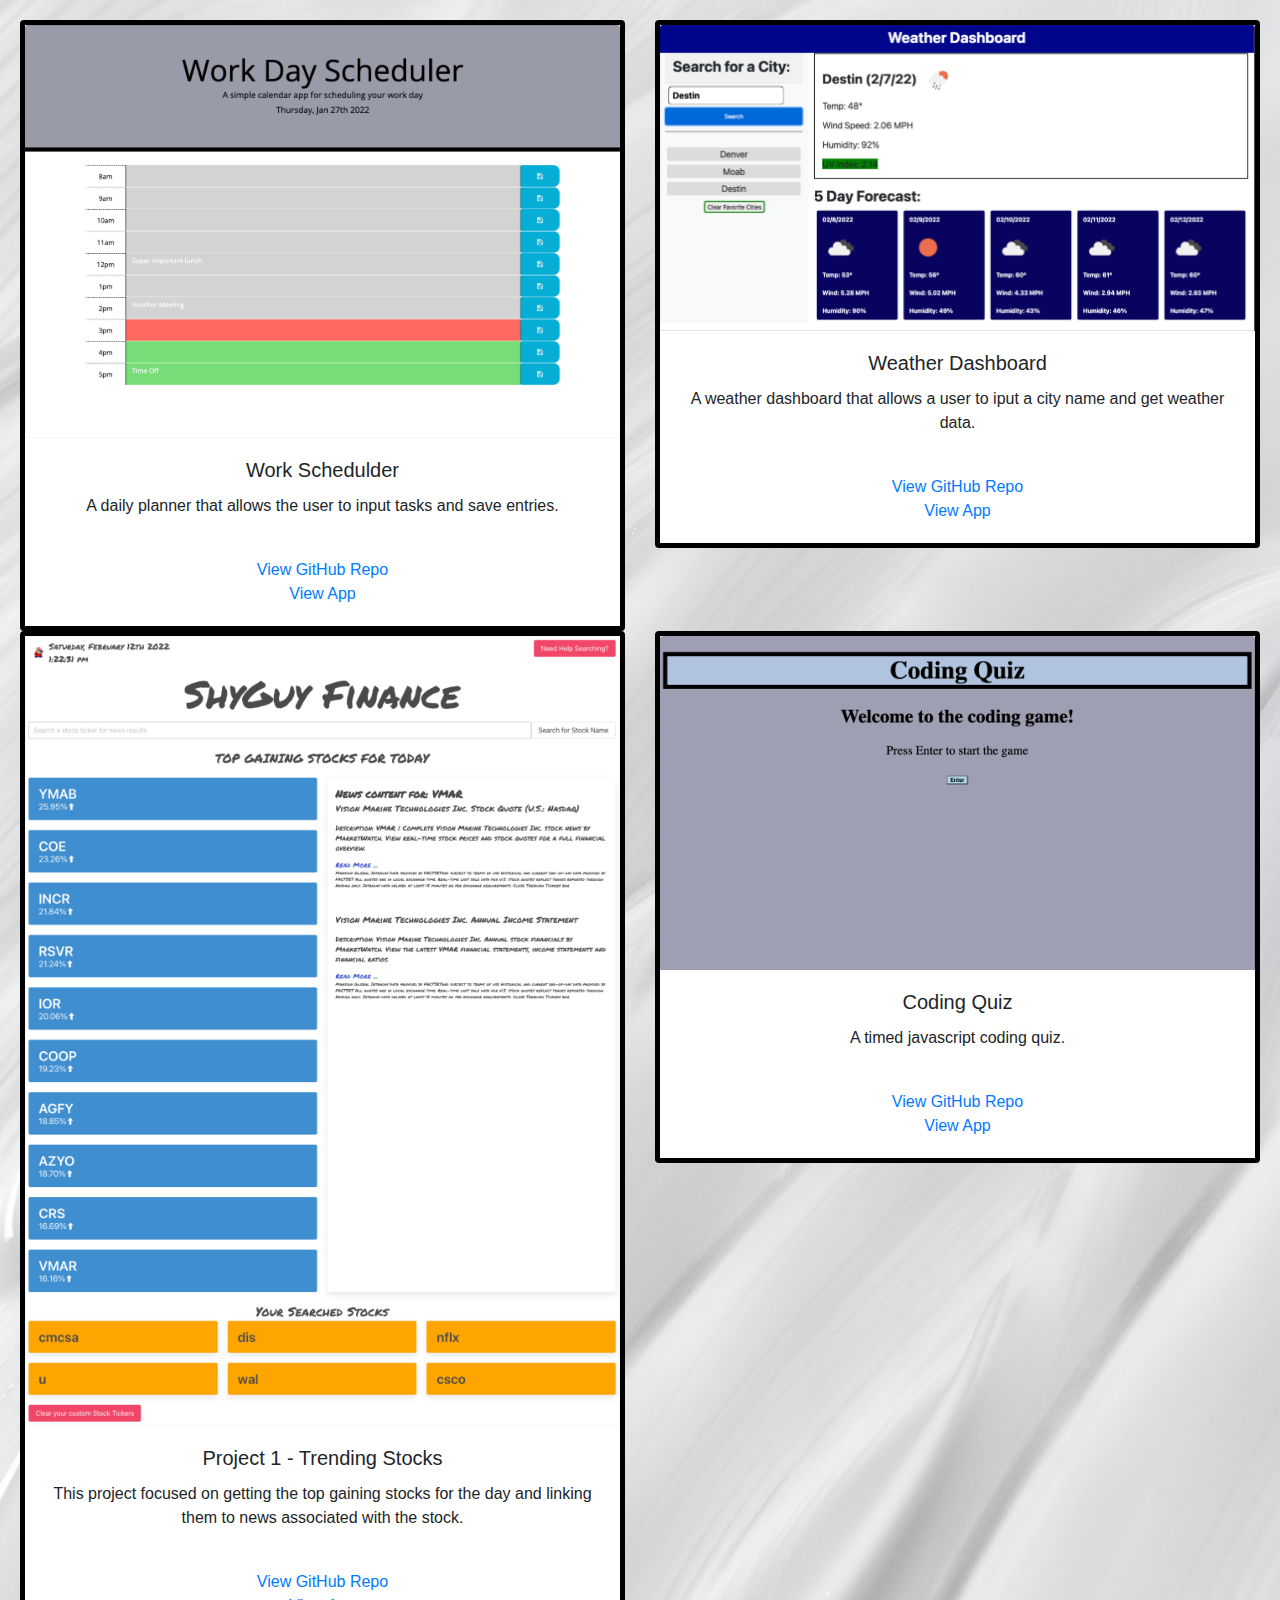
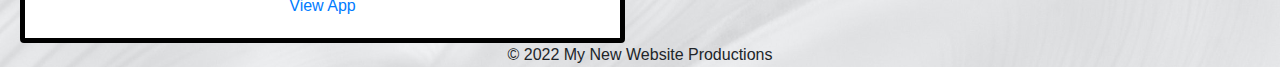
==== projects.html @ 8465b53e "added new html file and updated pics" ====
<!DOCTYPE html>
<html lang="en">

<head>
    <meta charset="UTF-8" />
    <meta name="viewport" content="width=device-width, initial-scale=1.0" />
    <title>Heather Graham Projects</title>
    <link rel="stylesheet" href="https://cdn.jsdelivr.net/npm/bootstrap@4.6.1/dist/css/bootstrap.min.css">
    <link rel="stylesheet" href="./assets/css/style3.css" />
</head>

<body>
    <div class="projects">
        <div class="row row-cols-1 row-cols-md-2 g-4">
            <div class="col">
                <div class="card text-center">
                    <img src="./assets/images/shot1.png" class="card-img-top" alt="Wall calendar">
                    <div class="card-body">
                        <h5 class="card-title">Work Schedulder</h5>
                        <p class="card-text">A daily planner that allows the user to input tasks and save entries.</p>
                        <br>
                        <a href="https://github.com/mtnbiker72/work-scheduler" target="_blank" class="card-link">View
                            GitHub Repo</a>
                        <br>
                        <a href="https://mtnbiker72.github.io/work-scheduler/" target="_blank" class="card-link">View
                            App</a>
                    </div>
                </div>
            </div>
            <div class="col">
                <div class="card text-center">
                    <img src="./assets/images/weather-dashboard.png" class="card-img-top img-fluid" alt="Thunderstorm">
                    <div class="card-body">
                        <h5 class="card-title">Weather Dashboard</h5>
                        <p class="card-text">A weather dashboard that allows a user to iput a city name and get weather
                            data.</p>
                        <br>
                        <a href="https://github.com/mtnbiker72/weather-dashboard" target="_blank" class="card-link">View
                            GitHub Repo</a>
                        <br>
                        <a href="https://mtnbiker72.github.io/weather-dashboard/" target="_blank" class="card-link">View
                            App</a>
                    </div>
                </div>
            </div>

            <div class="col">
                <div class="card text-center">
                    <img src="./assets/images/MainScreenShot.png" class="card-img-top img-fluid" alt="stock market pic">
                    <div class="card-body">
                        <h5 class="card-title">Project 1 - Trending Stocks</h5>
                        <p class="card-text">This project focused on getting the top gaining stocks for the day and
                            linking them to news associated with the stock.</p>
                        <br>
                        <a href="https://github.com/mtnbiker72/trending-stocks/" target="_blank"
                            class="card-link text-center">View GitHub Repo</a>
                        <br>
                        <a href="https://mtnbiker72.github.io/trending-stocks/" target="_blank"
                            class="card-link text-center">View App</a>
                    </div>
                </div>
            </div>
            <div class="col">
                <div class="card text-center">
                    <img src="./assets/images/coding-quiz.png" class="card-img-top" alt="Scabble letters">
                    <div class="card-body">
                        <h5 class="card-title">Coding Quiz</h5>
                        <p class="card-text">A timed javascript coding quiz.</p>
                        <br>
                        <a href="https://github.com/mtnbiker72/Coding-Quiz" target="_blank" class="card-link">View GitHub
                            Repo</a>
                        <br>
                        <a href="https://mtnbiker72.github.io/Coding-Quiz/" target="_blank" class="card-link">View
                            App</a>
                    </div>
                </div>
            </div>
        </div>
    </div>
</body>
<!-- Footer for the page  -->
<footer class="text-center">
    © 2022 My New Website Productions
</footer>

</html>
---- assets/css/style3.css ----
body {
    padding-top: 20px;
    margin-right: 20px;
    margin-left: 20px;
    background-image: url(../../assets/images/light-background.jpg);  
    background-size: contain;
}

.card {
    border: 5px solid black;
}
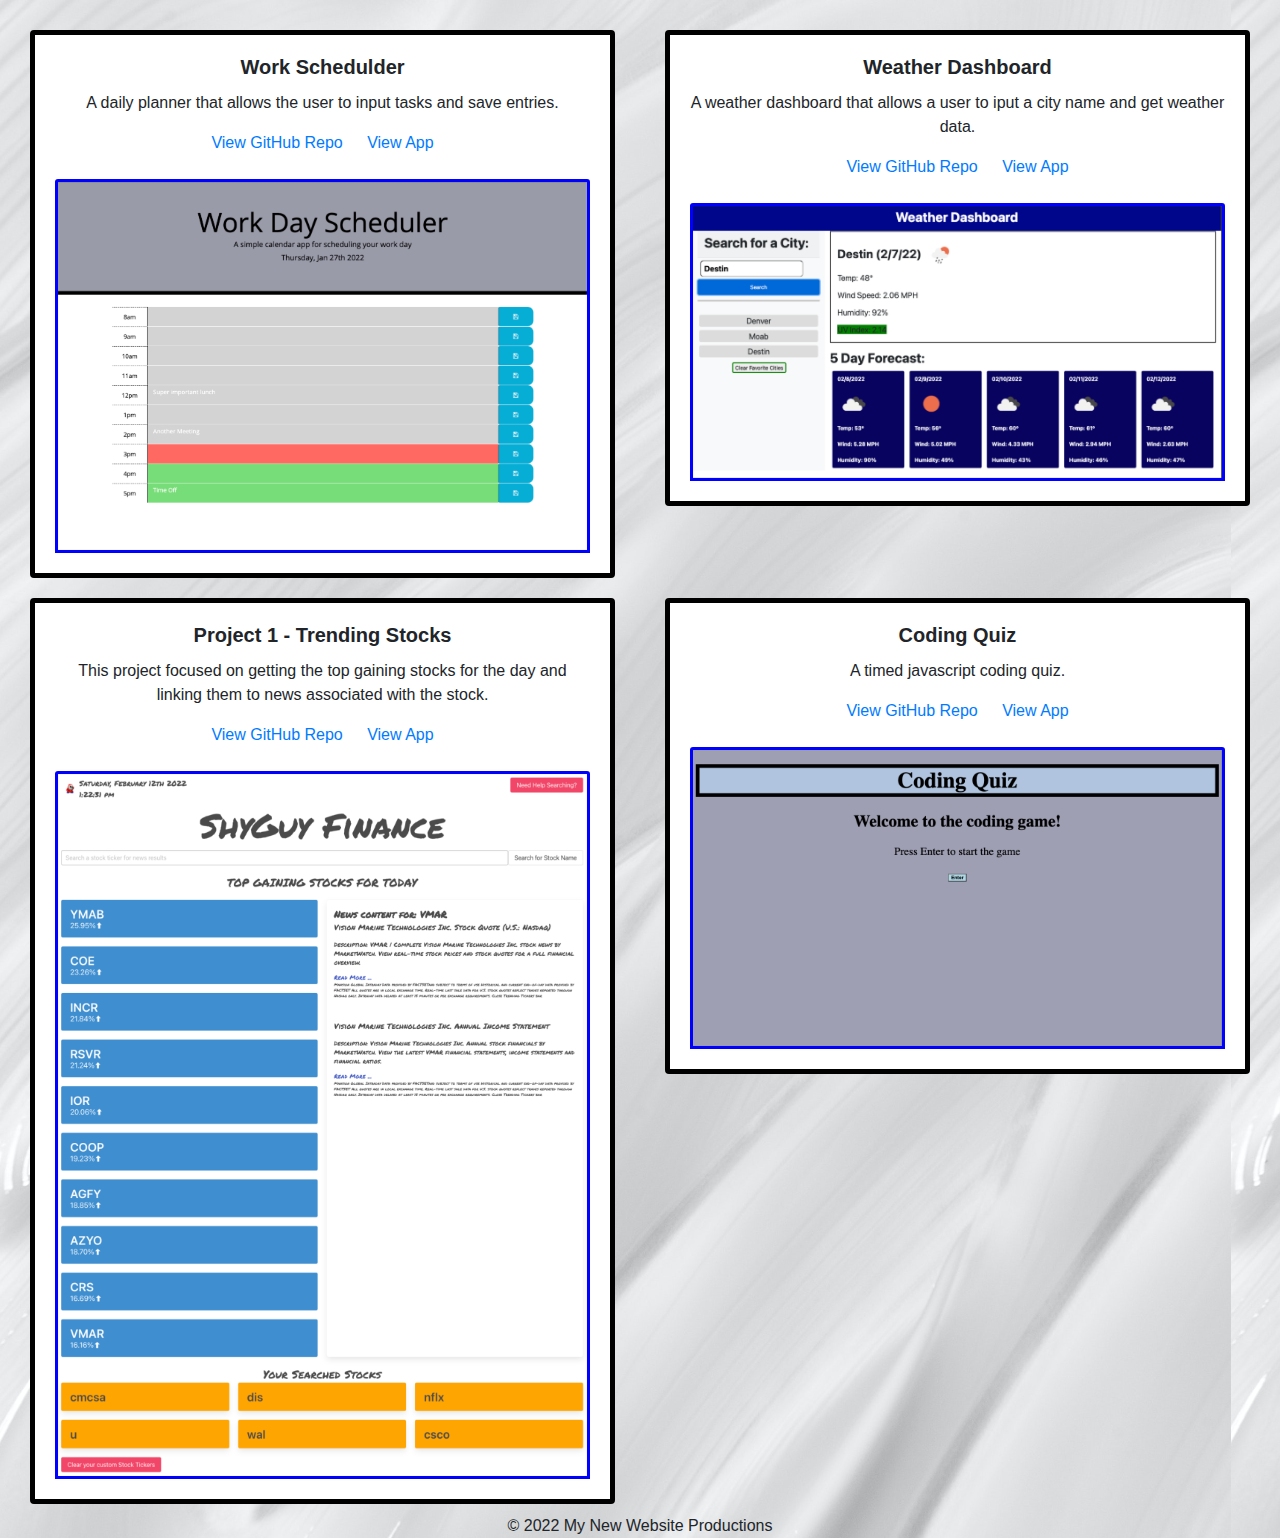
==== commit eba60758: "updated projects.html with layout updates and added borders to pics" ====
--- a/projects.html
+++ b/projects.html
@@ -14,64 +14,51 @@
         <div class="row row-cols-1 row-cols-md-2 g-4">
             <div class="col">
                 <div class="card text-center">
-                    <img src="./assets/images/shot1.png" class="card-img-top" alt="Wall calendar">
                     <div class="card-body">
                         <h5 class="card-title">Work Schedulder</h5>
                         <p class="card-text">A daily planner that allows the user to input tasks and save entries.</p>
-                        <br>
-                        <a href="https://github.com/mtnbiker72/work-scheduler" target="_blank" class="card-link">View
-                            GitHub Repo</a>
-                        <br>
-                        <a href="https://mtnbiker72.github.io/work-scheduler/" target="_blank" class="card-link">View
-                            App</a>
+                        <a href="https://github.com/mtnbiker72/work-scheduler" target="_blank" class="card-link">View GitHub Repo</a>
+                        <a href="https://mtnbiker72.github.io/work-scheduler/" target="_blank" class="card-link">View App</a>
+                        <br> <br>
+                        <img src="./assets/images/shot1.png" class="card-img-top" alt="Wall calendar">
                     </div>
                 </div>
             </div>
             <div class="col">
                 <div class="card text-center">
-                    <img src="./assets/images/weather-dashboard.png" class="card-img-top img-fluid" alt="Thunderstorm">
                     <div class="card-body">
                         <h5 class="card-title">Weather Dashboard</h5>
-                        <p class="card-text">A weather dashboard that allows a user to iput a city name and get weather
-                            data.</p>
-                        <br>
-                        <a href="https://github.com/mtnbiker72/weather-dashboard" target="_blank" class="card-link">View
-                            GitHub Repo</a>
-                        <br>
-                        <a href="https://mtnbiker72.github.io/weather-dashboard/" target="_blank" class="card-link">View
-                            App</a>
+                        <p class="card-text">A weather dashboard that allows a user to iput a city name and get weather data.</p>
+                        <a href="https://github.com/mtnbiker72/weather-dashboard" target="_blank" class="card-link">View GitHub Repo</a>
+                        <a href="https://mtnbiker72.github.io/weather-dashboard/" target="_blank" class="card-link">View App</a>
+                        <br> <br>
+                        <img src="./assets/images/weather-dashboard.png" class="card-img-top img-fluid"
+                            alt="Thunderstorm">
                     </div>
                 </div>
             </div>
 
             <div class="col">
                 <div class="card text-center">
-                    <img src="./assets/images/MainScreenShot.png" class="card-img-top img-fluid" alt="stock market pic">
                     <div class="card-body">
                         <h5 class="card-title">Project 1 - Trending Stocks</h5>
-                        <p class="card-text">This project focused on getting the top gaining stocks for the day and
-                            linking them to news associated with the stock.</p>
-                        <br>
-                        <a href="https://github.com/mtnbiker72/trending-stocks/" target="_blank"
-                            class="card-link text-center">View GitHub Repo</a>
-                        <br>
-                        <a href="https://mtnbiker72.github.io/trending-stocks/" target="_blank"
-                            class="card-link text-center">View App</a>
+                        <p class="card-text">This project focused on getting the top gaining stocks for the day and linking them to news associated with the stock.</p>
+                        <a href="https://github.com/mtnbiker72/trending-stocks/" target="_blank" class="card-link text-center">View GitHub Repo</a>
+                        <a href="https://mtnbiker72.github.io/trending-stocks/" target="_blank" class="card-link text-center">View App</a>
+                        <br> <br>
+                        <img src="./assets/images/MainScreenShot.png" class="card-img-top img-fluid" alt="trending stock pic">
                     </div>
                 </div>
             </div>
             <div class="col">
                 <div class="card text-center">
-                    <img src="./assets/images/coding-quiz.png" class="card-img-top" alt="Scabble letters">
                     <div class="card-body">
                         <h5 class="card-title">Coding Quiz</h5>
                         <p class="card-text">A timed javascript coding quiz.</p>
-                        <br>
-                        <a href="https://github.com/mtnbiker72/Coding-Quiz" target="_blank" class="card-link">View GitHub
-                            Repo</a>
-                        <br>
-                        <a href="https://mtnbiker72.github.io/Coding-Quiz/" target="_blank" class="card-link">View
-                            App</a>
+                        <a href="https://github.com/mtnbiker72/Coding-Quiz" target="_blank" class="card-link">View GitHub Repo</a>
+                        <a href="https://mtnbiker72.github.io/Coding-Quiz/" target="_blank" class="card-link">View App</a>
+                        <br> <br>
+                        <img src="./assets/images/coding-quiz.png" class="card-img-top" alt="Scabble letters">
                     </div>
                 </div>
             </div>
--- a/assets/css/style3.css
+++ b/assets/css/style3.css
@@ -8,4 +8,13 @@
 
 .card {
     border: 5px solid black;
+    margin: 10px;
+}
+
+h5 {
+    font-weight: bold;
+}
+
+img {
+    border: 3px solid blue;
 }